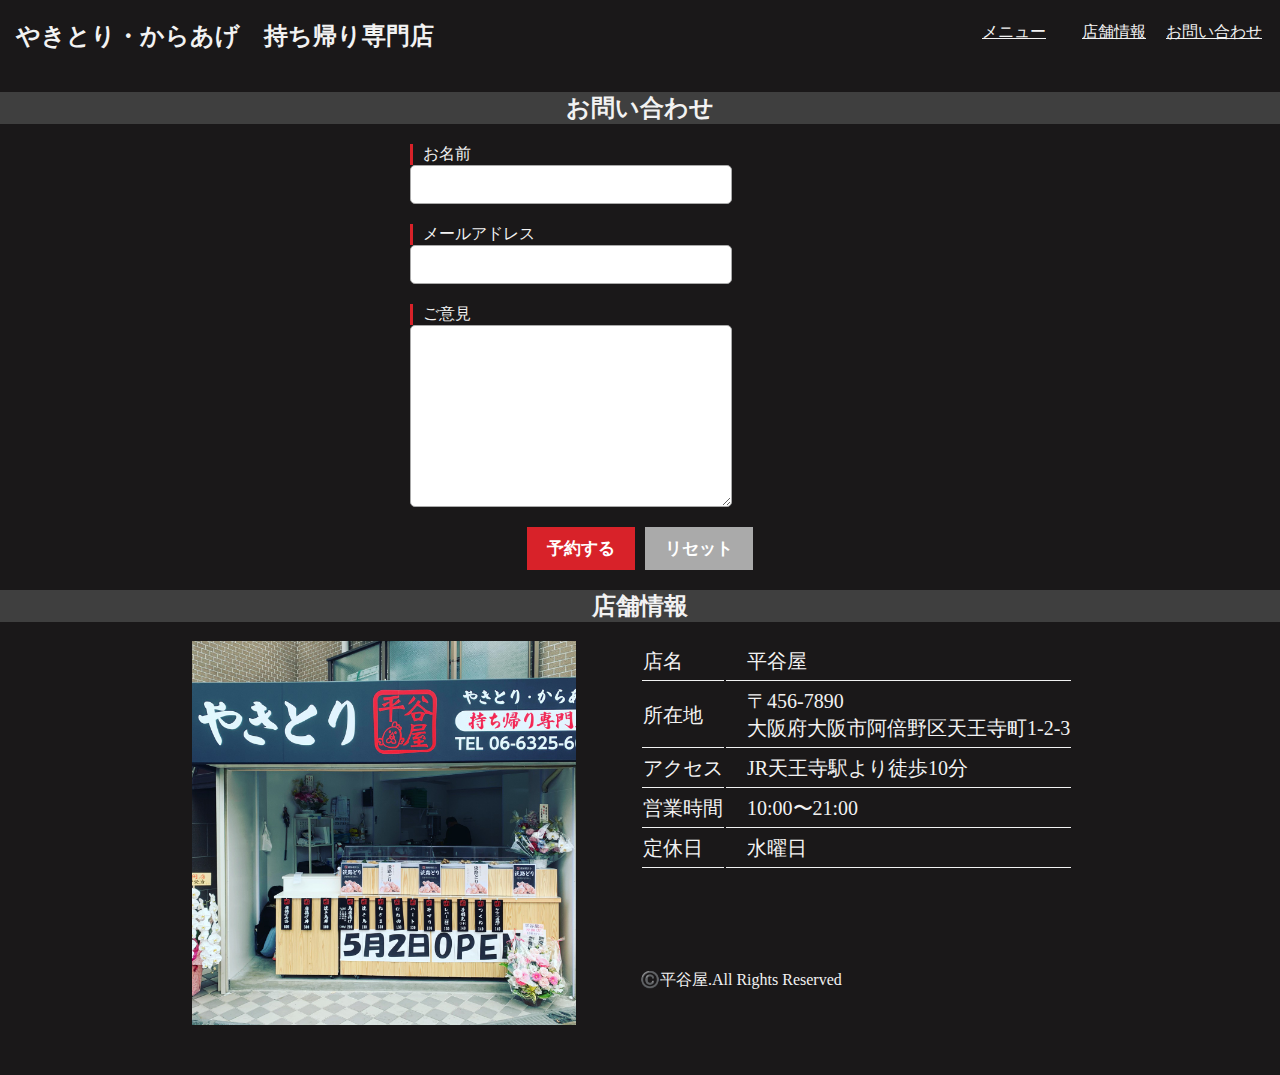
==== info.html @ 5fd8504f "Add files via upload" ====
<!DOCTYPE html>
<html lang="ja">
<head>
  <meta charset="utf-8">
  <meta name="viewport" content="width=device-width, initial-scale=1">
  <title>平谷屋/お問い合わせ</title>
  <link href="https://fonts.googleapis.com/icon?family=Material+Icons" rel="stylesheet">
  <link rel="stylesheet" href="css/styles.css">
  <link rel="icon" href="img/icon.jpg">
</head>




<body>
  <header>
    <div class="logo">
      <a href="index.html#home" style="text-decoration: none;"><h2>やきとり・からあげ　持ち帰り専門店</h2></a>
    </div>

    <div class="pc-menu">
      <nav>
        <ul>
          <li><a href="index.html#menu2">メニュー</a></li>
          <li><a href="index.html#info1">店舗情報</a></li>
          <li><a href="#infop">お問い合わせ</a></li>
        </ul>
      </nav>
    </div>

    <div class="sp-menu">
      <span class="material-icons" id="open">menu</span>
    </div>
  </header>







  <div class="overlay">
    <span class="material-icons" id="close" style="color: #f2f2f2;">close</span>
    <nav>
      <ul>
        <li><a href="index.html#menu2">メニュー</a></li>
        <li><a href="index.html#info1">店舗情報</a></li>
        <li><a href="#infop">お問い合わせ</a></li>
      </ul>
    </nav>
  </div>


  <main>

<div class="span1">
  <h2>お問い合わせ</h2>
</div>

<form>
  
  <div class="item">
    <label class="label">お名前</label>
    <input class="inputs" type="text" name="name">
  </div>
  
  <div class="item">
    <label class="label">メールアドレス</label>
    <input class="inputs" type="email" name="email">
  </div>

  
  <div class="item">
    <label class="label">ご意見</label>
    <textarea class="inputs"></textarea>
  </div>

  <div class="btn-area">
    <input type="submit" value="予約する"><input type="reset" value="リセット">
  </div>

</form>





<div class="span1">
  <h2 id="info1">店舗情報</h2>
</div>

    <div class="woodst">
      <img class="imgk" src="img/shop.jpg">
    <dl class="list">


<table class="table1">
  <tr>
    <td class="tableleft">店名</td>
    <td>　平谷屋</td>
  </tr>
  <tr>
    <td class="tableleft">所在地</td>
    <td>　〒456-7890<br>　大阪府大阪市阿倍野区天王寺町1-2-3</td>
  </tr>
  <tr>
    <td class="tableleft">アクセス</td>
    <td>　JR天王寺駅より徒歩10分</td>
  </tr>
  <tr>
    <td class="tableleft">営業時間</td>
    <td>　10:00〜21:00</td>
  </tr>
  <tr>
    <td class="tableleft">定休日</td>
    <td>　水曜日</td>
  </tr>

</table>

  </main>

  <footer>
  ©️平谷屋.All Rights Reserved
  </footer>
  <script src="js/main.js"></script>
</body>


</html>
---- css/styles.css ----
body {
  margin: 0;
  font-family: serif;
  background: #1a1819;
}

header {
  display: flex;
  padding: 0 16px;
  background: #1a1819);
  color: #f2f2f2;
}

.span1 {
  color: #f2f2f2;
  text-align: center;
  background: #3f3f3f;
}

.imgy {
  width: 100%;
}

.imgz {
  width: 80%;
  margin-left: 10%;
  margin-bottom: 30px;
}

.imgk {
  width: 50%;
margin-left: 25%;
margin-bottom: 10px;
float: none;
}

.imgt {
  margin-left: 10%;
  margin-right: 10%;
  width: 80%;
}


.table1 {
  font-size: 20px;
  margin-left: 5%;
}

td, th {
  padding-top: 5px;
  padding-bottom: 5px;
  border-bottom: 1px solid #f2f2f2;
}



h2 {
  color: #f2f2f2;
}

.woodst {
  color: #f2f2f2;
}

footer {
  margin-top: 100px;
  color: #f2f2f2;
}




header h1 {
  margin: 0;
  font-size: 22px;
  line-height: 64px;
}

.sp-menu {
  margin-left: auto;
}

.sp-menu #open {
  font-size: 32px;
  line-height: 64px;
  cursor: pointer;
}

.sp-menu #open.hide {
  display: none;
}

main {
  padding: 0px
}

.overlay {
  position: fixed;
  top: 0;
  bottom: 0;
  right: 0;
  left: 0;
  background: rgba(0, 0, 0, 0.2);
  text-align: center;
  padding: 64px;
  opacity: 0;
  pointer-events: none;
  transition: opacity .6s;
}

.overlay.show {
  opacity: 1;
  pointer-events: auto;
}

.overlay #close {
  position: absolute;
  top: 16px;
  right: 16px;
  font-size: 32px;
  cursor: pointer;
}

.overlay ul {
  list-style-type: none;
  margin: 0;
  padding: 0;
}

.overlay li {
  margin-top: 24px;
  opacity: 0;
  transform: translateY(16px);
  transition: opacity .3s, transform .3s;
}

.overlay a { color: #f2f2f2;
}

.overlay.show li {
  opacity: 1;
  transform: none;
}

.overlay.show li:nth-child(1) {
  transition-delay: .1s;
}

.overlay.show li:nth-child(2) {
  transition-delay: .2s;
}

.overlay.show li:nth-child(3) {
  transition-delay: .3s;
}

.pc-menu {
  display: none;
}



@media (min-width: 720px) {
  .pc-menu {
    display: block;
    margin-left: auto;
  }

  .pc-menu ul {
    list-style-type: none;
    margin: 0;
    padding: 0;
    display: flex;
  }


  .pc-menu a {
    display: block;
    width: 100px;
    line-height: 64px;
    text-align: center;
    color: #f2f2f2;
  }

  .pc-menu a:hover {
    background: #f2f2f2;
    color: #2b2b2b
  }

  .sp-menu {
    display: none;
  }
}



@media (min-width: 890px) {
  .imgk {
    width: 30%;
  margin-left: 15%;
  margin-right: 5%;
  margin-bottom: 50px;
  float: left;
  }

  .table1 {
    font-size: 20px;
    margin-left: 5%;
  }
}






form{
  width:460px;
  margin: auto;
}
.item{
  overflow: hidden;
  margin-bottom: 20px;
}
.label{
  float: left;
  margin-right: 20px;
  width:135px;
  border-left: solid 3px #d82229;
  padding-left: 10px;
  color: #f2f2f2;
}
.inputs{
  float: left;
  width:300px;
}
input[type="text"],input[type="email"]{
  border: solid 1px #aaa;
  border-radius:5px;
  padding:10px;
  font-size: 15px;
}
textarea{
  border: solid 1px #aaa;
  border-radius:5px;
  padding: 10px;
  height: 160px;
  font-size: 15px;
}
.btn-area{
  text-align: center;
}
input[type="submit"]{
  background: #d82229;
  border: none;
  color: white;
  font-size:17px;
  font-weight:bold;
  padding: 10px 20px;
  margin: 0 5px;
}
input[type="reset"]{
  background: #aaa;
  border: none;
  color: white;
  font-size:17px;
  font-weight:bold;
  padding: 10px 20px;
  margin: 0 5px;
}
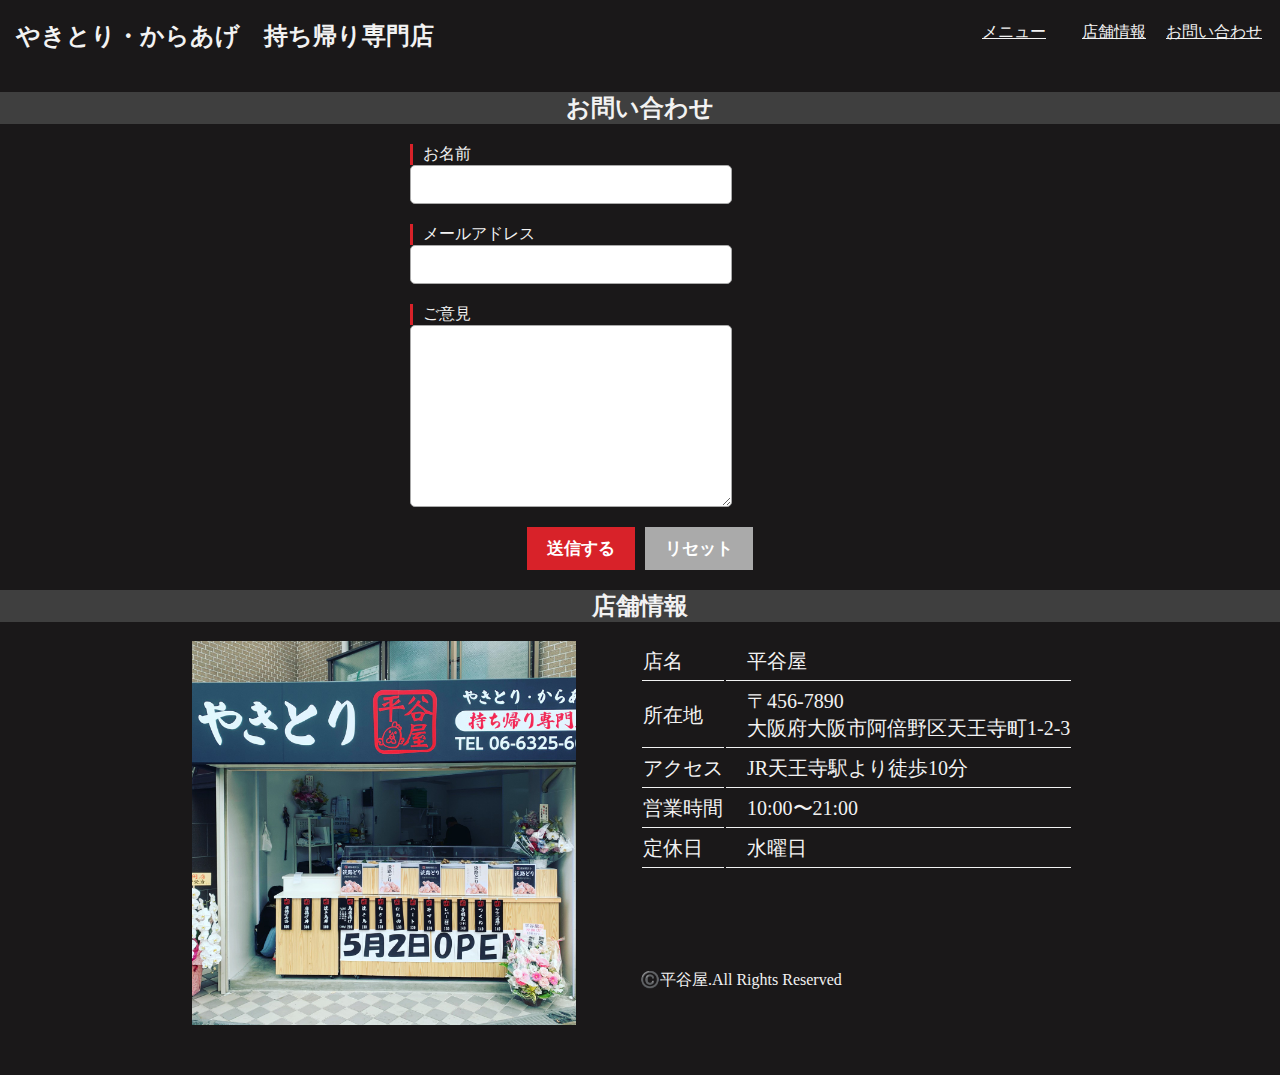
==== commit 631a04b2: "Update info.html" ====
--- a/info.html
+++ b/info.html
@@ -76,7 +76,7 @@
   </div>
 
   <div class="btn-area">
-    <input type="submit" value="予約する"><input type="reset" value="リセット">
+    <input type="submit" value="送信する"><input type="reset" value="リセット">
   </div>
 
 </form>
@@ -127,4 +127,4 @@
 </body>
 
 
-</html>+</html>
